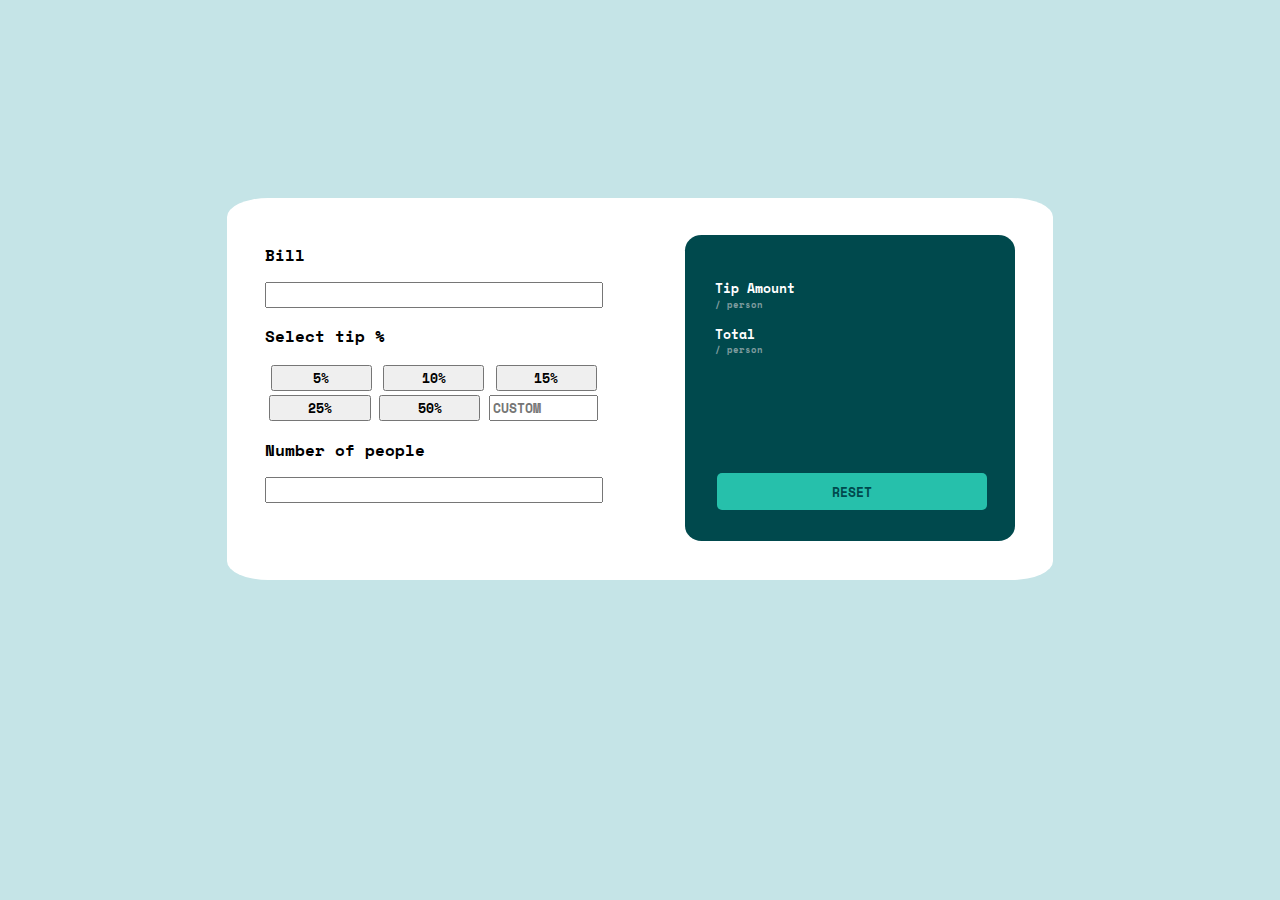
==== tip-calculator-app-main/ready/index.html @ b3cc4470 "123" ====
<!DOCTYPE html>
<html lang="en">
<head>
  <meta charset="UTF-8">
  <meta name="viewport" content="width=device-width, initial-scale=1.0"> <!-- displays site properly based on user's device -->

  <link rel="icon" type="image/png" sizes="32x32" href="./images/favicon-32x32.png">
  <link rel="stylesheet" href="style.css">
  
  <title>Frontend Mentor | Tip calculator app</title>

  <!-- Feel free to remove these styles or customise in your own stylesheet 👍 -->

  <style>
    .attribution { font-size: 11px; text-align: center; }
    .attribution a { color: hsl(228, 45%, 44%); }
  </style>

</head>
<body>
    <div class="po">
      <div class="head"><img src="file:///C:/Users/Programista/Downloads/tip-calculator-app-main/tip-calculator-app-main/images/logo.svg" alt=""></div>
    </div>
    <div class="pos">
  <div class="main">
    <div class="left">
      Bill
      <input type="text" class="bill">

      Select tip %
      <div class="tip">
        <button>5%</button>
        <button>10%</button>
        <button>15%</button>
        <button>25%</button>
        <button>50%</button>
          <input type="text" class="number" placeholder="CUSTOM">
      </div>
      Number of people
      <input type="text" class="person">
    </div>
    <div class="right"><div class="all1"><div class="div1"><h3>Tip Amount</h3><p class="antek"> / person</p></div>

    <div class="div2">
      <h3>Total</h3> <p class="antek">/ person</p>
    </div>
    <div class="butt">
  <button class="button">RESET</button>
  </div>
  </div>
  </div>
    </div>


    
  </div></div>
    
    </div>
</body>
</html>
---- tip-calculator-app-main/ready/style.css ----
@import url('https://fonts.googleapis.com/css2?family=Roboto&family=Space+Mono:ital,wght@0,400;0,700;1,400;1,700&display=swap');
html{
    font-family: Space mono;
    font-weight: 700;
    background-color:hsl(185, 41%, 84%);

    
}
*{
    font-family: Space mono;
    font-weight: 700;
}
.po{
    display: flex;
    justify-content: center;
}
.head{
text-align: center;
padding-top: 10%;
padding-bottom: 5%;
    justify-content: center;
    display: flex;
    width: max-content;
}
.pos{
display: flex;
justify-content: center;
}


.main{
    justify-content: space-between;
    display: flex;
    padding: 3%;
    background-color: hsl(0, 0%, 100%);
    border-radius: 5%;
    width: 750px;
    min-height: 300px;
    height: auto;
    margin-bottom: 5%;
}
.left{
    width: 40%;
    height: 90%;
}
.right{
    
    padding: 2%;
    background-color: hsl(183, 100%, 15%);
    width: 40%;
    height: 90%;
    border-radius: 5%;
    
}
.all1 h3{
    color: white;
    font-size: 13px;
}
.all1{
    padding: 5%;
}
.antek{
    margin-top: -5%;
    color: hsl(184, 14%, 56%);
    font-size: 9px;
}
.butt .button {
    margin-top: 40%;
    width: 100%;
    height: 45%;
    background-color: hsl(172, 67%, 45%);
    font-family: Space mono;
    padding: 3%;
border-radius: 5px;
border:0;
color: hsl(183, 100%, 15%);
}
.box{
    background-color: white;
    width: 50%;
    height: 45%;
    box-shadow: 10px 10px 5px 1px hsl(184, 14%, 56%);
    border-radius: 10px;
    padding: 20px;
    display: flex;
    justify-content: space-between;
 }
 .left{
    width: 45%;
    display: flex;
    flex-direction: column;
    justify-content: space-around;
 }
 .tip{
    display: flex;
    flex-direction: row;
    flex-wrap: wrap;
    justify-content: space-around;
    font-weight: bold;
 }
 .tip input, button{
    width: 30%;
    margin: 2px;
 }
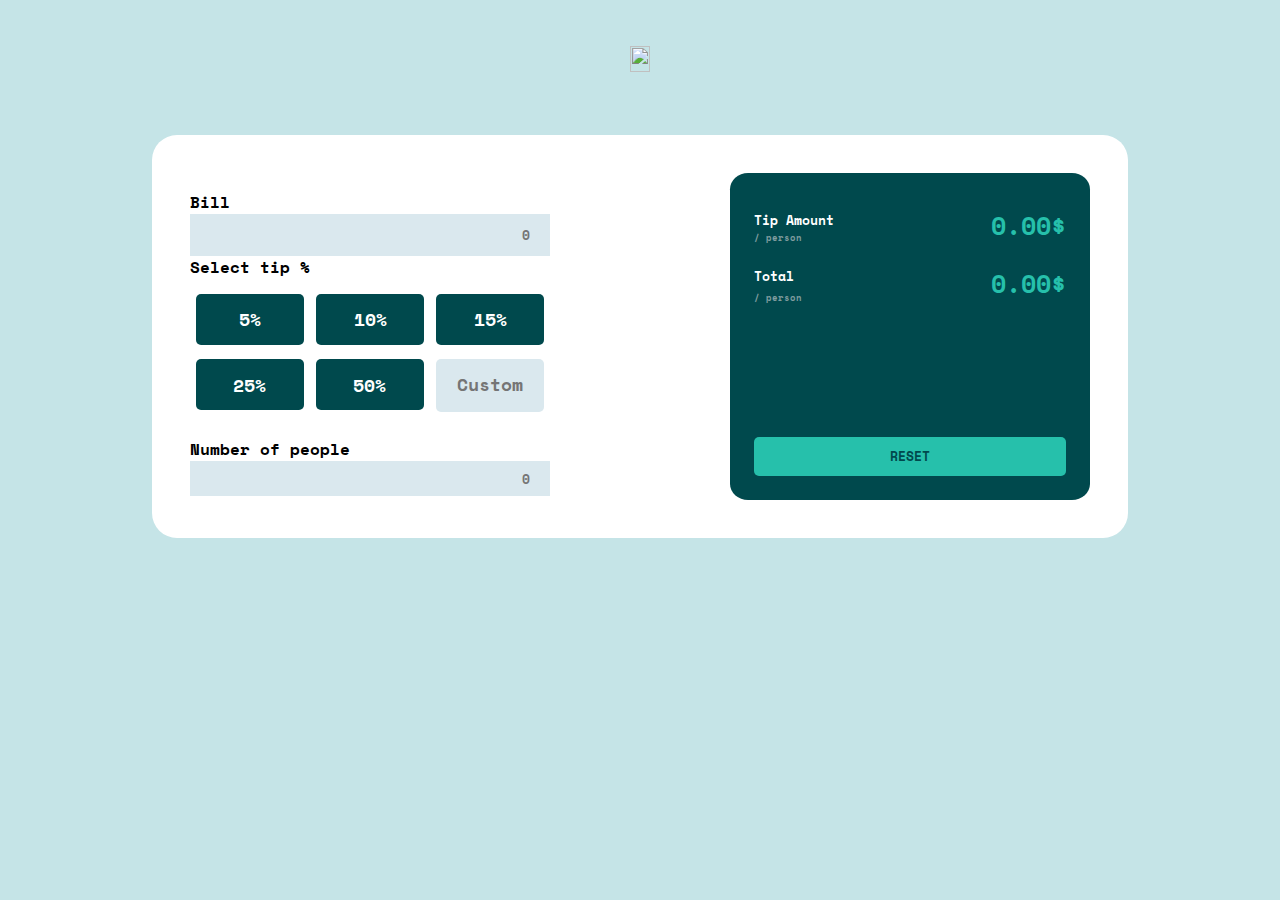
==== commit e03b2ea8: "123" ====
--- a/tip-calculator-app-main/ready/index.html
+++ b/tip-calculator-app-main/ready/index.html
@@ -19,13 +19,15 @@
 </head>
 <body>
     <div class="po">
-      <div class="head"><img src="file:///C:/Users/Programista/Downloads/tip-calculator-app-main/tip-calculator-app-main/images/logo.svg" alt=""></div>
+      <div class="head"><img src="C:\Users\Laptop\Desktop\storonasplitter\tip-calculator-app-main\images\logo.svg" alt=""></div>
     </div>
     <div class="pos">
   <div class="main">
     <div class="left">
       Bill
-      <input type="text" class="bill">
+      <div class="input_box">
+      <input type="text" class="bill" placeholder="0">
+      </div>
 
       Select tip %
       <div class="tip">
@@ -34,21 +36,25 @@
         <button>15%</button>
         <button>25%</button>
         <button>50%</button>
-          <input type="text" class="number" placeholder="CUSTOM">
+          <input type="text" class="number" placeholder="Custom">
       </div>
+
       Number of people
-      <input type="text" class="person">
+      <div class="abc">
+      <input type="text" class="person" placeholder="0">
+      </div>
+  </div>
+
+    <div class="rcenter"><div class="right"><div class="all1"><div class="div1"><div class="text1"><h3>Tip Amount</h3><p class="antek1"> / person</p></div><div class="divs" id="result1">0.00$</div></div>
+    <div class="div2"><div class="text2">
+      <h3>Total</h3> <p class="antek2">/ person</p></div>
+      <div class="divs2" id="result2">0.00$</div>
     </div>
-    <div class="right"><div class="all1"><div class="div1"><h3>Tip Amount</h3><p class="antek"> / person</p></div>
-
-    <div class="div2">
-      <h3>Total</h3> <p class="antek">/ person</p>
-    </div>
-    <div class="butt">
+    <div class="butt">  
   <button class="button">RESET</button>
   </div>
   </div>
-  </div>
+  </div></div>
     </div>
 
 
@@ -56,5 +62,10 @@
   </div></div>
     
     </div>
+    <script>
+    
+
+
+    </script>
 </body>
 </html>--- a/tip-calculator-app-main/ready/style.css
+++ b/tip-calculator-app-main/ready/style.css
@@ -14,9 +14,13 @@
     display: flex;
     justify-content: center;
 }
+.head img{
+    width: 100%;
+    height: 100%;
+}
 .head{
 text-align: center;
-padding-top: 10%;
+padding-top: 3%;
 padding-bottom: 5%;
     justify-content: center;
     display: flex;
@@ -26,29 +30,94 @@
 display: flex;
 justify-content: center;
 }
-
+input{
+    border: 0;
+ background-color: rgb(218, 232, 238);
+}
 
 .main{
     justify-content: space-between;
     display: flex;
     padding: 3%;
     background-color: hsl(0, 0%, 100%);
-    border-radius: 5%;
-    width: 750px;
+    border-radius: 25px;
+    width: 900px;
     min-height: 300px;
     height: auto;
     margin-bottom: 5%;
-}
+    align-items: center;
+}
+
+
 .left{
     width: 40%;
     height: 90%;
+    display: flex;
+    flex-direction: column;
+    justify-content: space-around;
+ }
+ .bill{
+    margin-bottom: 5%;
+ }
+ .tip{
+    display: flex;
+    flex-direction: row;
+    flex-wrap: wrap;
+    justify-content: space-around;
+    font-weight: bold;
+    margin-bottom: 20%;
+ }
+ .tip button{
+    font-size: 18px;
+    color: white;
+    border-radius: 5px;
+    border: 0;
+    background-color: hsl(183, 100%, 15%);
+    width: 30%;
+    height: 60%;
+    margin-top: 4%;
+ }
+ .tip input{
+    width: 29%;
+    height: 60%;
+    margin-top: 4%;
+    border-radius: 5px;
+ }
+ .input_box ::placeholder{
+    margin-right: 5%;
+    text-align: end;
+ }
+ .abc ::placeholder{
+    margin-right: 5%;
+    text-align: end;
+ }
+ .tip ::placeholder {
+   
+    font-size: 18px;
+    text-align: center;
+ }
+.bill{
+    width: 100%;
+    height: 100%;
+ }
+ .person{
+    width: 100%;
+    height: 100%;
+ }
+.rcenter{
+    width: 40%;
+    height: auto;
+    display:flex ;
+    
+    flex-direction: row;
+    flex-wrap: wrap;
+    align-content: center;
 }
 .right{
-    
     padding: 2%;
     background-color: hsl(183, 100%, 15%);
-    width: 40%;
-    height: 90%;
+    width: 100%;
+    height: 100%;
     border-radius: 5%;
     
 }
@@ -59,12 +128,18 @@
 .all1{
     padding: 5%;
 }
-.antek{
-    margin-top: -5%;
+.antek1{
+    
     color: hsl(184, 14%, 56%);
     font-size: 9px;
 }
+.antek2{
+    
+    color: hsl(184, 14%, 56%);
+    font-size: 9px;
+}
 .butt .button {
+    
     margin-top: 40%;
     width: 100%;
     height: 45%;
@@ -85,20 +160,43 @@
     display: flex;
     justify-content: space-between;
  }
- .left{
-    width: 45%;
-    display: flex;
-    flex-direction: column;
-    justify-content: space-around;
- }
- .tip{
-    display: flex;
-    flex-direction: row;
-    flex-wrap: wrap;
-    justify-content: space-around;
-    font-weight: bold;
- }
- .tip input, button{
-    width: 30%;
-    margin: 2px;
- }+ .divs{
+    display: flex;
+    align-items: center;
+    font-size: 25px;
+    color:hsl(172, 67%, 45%) ;
+ }
+ .div1{
+    display: flex;
+    justify-content: space-between;
+ }
+ .divs2{
+    display: flex;
+    align-items: center;
+    font-size: 25px;
+    color:hsl(172, 67%, 45%) ;
+ }
+ .div2{
+    display: flex;
+    justify-content: space-between;
+ }
+ .div1 h3{
+    margin-bottom: -10%;
+ }
+ .div2 h3{
+    margin-bottom: -10%;
+ }
+ .input_box{
+    display: flex;
+    width: 100%;
+    height: auto;
+ }
+.abc{
+    display: flex;
+    width: 100%;
+    height: auto;
+}
+.person{
+    width: 100%;
+    height: 150%;
+}